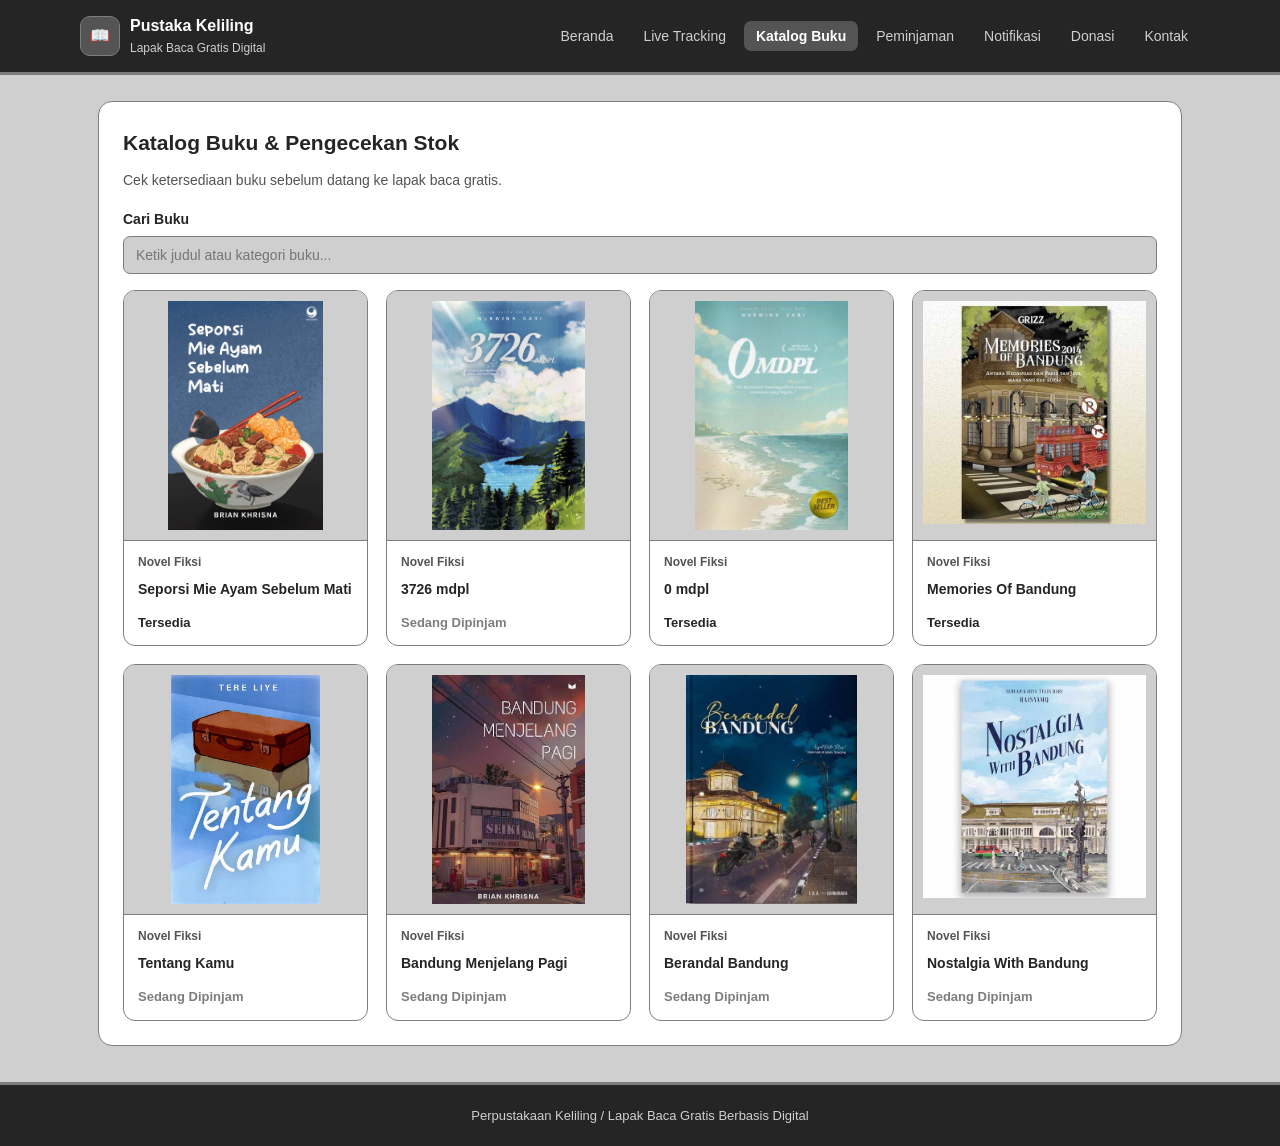
==== katalog.html @ 35af38d2 "upload file web uts" ====
<!DOCTYPE html>
<html lang="id">
<head>
    <meta charset="UTF-8">
    <meta name="viewport" content="width=device-width, initial-scale=1.0">
    <title>Katalog Buku - Pustaka Keliling</title>
    <link rel="stylesheet" href="style.css">
</head>
<body>
    <header id="rangga_header">
        <div class="rangga_nav_wrap">
            <a href="index.html" class="rangga_brand">
                <div class="rangga_brand_box">📖</div>
                <div>
                    <span class="rangga_brand_title">Pustaka Keliling</span>
                    <span class="rangga_brand_sub">Lapak Baca Gratis Digital</span>
                </div>
            </a>
            <ul class="rangga_menu">
                <li><a href="index.html">Beranda</a></li>
                <li><a href="tracking.html">Live Tracking</a></li>
                <li><a href="katalog.html" class="rangga_aktif">Katalog Buku</a></li>
                <li><a href="peminjaman.html">Peminjaman</a></li>
                <li><a href="notifikasi.html">Notifikasi</a></li>
                <li><a href="donasi.html">Donasi</a></li>
                <li><a href="kontak.html">Kontak</a></li>
            </ul>
        </div>
    </header>

    <main id="rangga_main">
        <div class="rangga_box">
            <h2>Katalog Buku & Pengecekan Stok</h2>
            <p class="rangga_ket">Cek ketersediaan buku sebelum datang ke lapak baca gratis.</p>

            <div class="rangga_field">
                <label for="rangga_input_cari">Cari Buku</label>
                <input type="text" id="rangga_input_cari" onkeyup="ranggaCariBuku()" placeholder="Ketik judul atau kategori buku...">
            </div>

            <div class="rangga_katalog_grid">
                <div class="rangga_item_buku">
                    <img src="gambar/Seporsimieayamsebelummati.jpg" alt="Seporsi Mie Ayam Sebelum Mati" class="rangga_cover_buku">
                    <div class="rangga_detail_buku">
                        <span class="rangga_kat_buku">Novel Fiksi</span>
                        <div class="rangga_judul_buku">Seporsi Mie Ayam Sebelum Mati</div>
                        <div class="rangga_stok_ada">Tersedia</div>
                    </div>
                </div>

                <div class="rangga_item_buku">
                    <img src="gambar/3726mdpl.jpg" alt="3726 mdpl" class="rangga_cover_buku">
                    <div class="rangga_detail_buku">
                        <span class="rangga_kat_buku">Novel Fiksi</span>
                        <div class="rangga_judul_buku">3726 mdpl</div>
                        <div class="rangga_stok_habis">Sedang Dipinjam</div>
                    </div>
                </div>

                <div class="rangga_item_buku">
                    <img src="gambar/0mdpl.jpg" alt="0 mdpl" class="rangga_cover_buku">
                    <div class="rangga_detail_buku">
                        <span class="rangga_kat_buku">Novel Fiksi</span>
                        <div class="rangga_judul_buku">0 mdpl</div>
                        <div class="rangga_stok_ada">Tersedia</div>
                    </div>
                </div>

                <div class="rangga_item_buku">
                    <img src="gambar/memoriesofbandung.jpg" alt="Memories Of Bandung" class="rangga_cover_buku">
                    <div class="rangga_detail_buku">
                        <span class="rangga_kat_buku">Novel Fiksi</span>
                        <div class="rangga_judul_buku">Memories Of Bandung</div>
                        <div class="rangga_stok_ada">Tersedia</div>
                    </div>
                </div>

                <div class="rangga_item_buku">
                    <img src="gambar/tentangkamu.jpg" alt="Tentang Kamu" class="rangga_cover_buku">
                    <div class="rangga_detail_buku">
                        <span class="rangga_kat_buku">Novel Fiksi</span>
                        <div class="rangga_judul_buku">Tentang Kamu</div>
                        <div class="rangga_stok_habis">Sedang Dipinjam</div>
                    </div>
                </div>

                  <div class="rangga_item_buku">
                    <img src="gambar/bandungmenjelangpagi.jpg" alt="Bandung Menjelang Pagi" class="rangga_cover_buku">
                    <div class="rangga_detail_buku">
                        <span class="rangga_kat_buku">Novel Fiksi</span>
                        <div class="rangga_judul_buku">Bandung Menjelang Pagi</div>
                        <div class="rangga_stok_habis">Sedang Dipinjam</div>
                    </div>
                </div>

                  <div class="rangga_item_buku">
                    <img src="gambar/berandalbandung.jpg" alt="Berandal Bandung" class="rangga_cover_buku">
                    <div class="rangga_detail_buku">
                        <span class="rangga_kat_buku">Novel Fiksi</span>
                        <div class="rangga_judul_buku">Berandal Bandung</div>
                        <div class="rangga_stok_habis">Sedang Dipinjam</div>
                    </div>
                </div>

                  <div class="rangga_item_buku">
                    <img src="gambar/nostalgia.jpg" alt="Nostalgia With Bandung" class="rangga_cover_buku">
                    <div class="rangga_detail_buku">
                        <span class="rangga_kat_buku">Novel Fiksi</span>
                        <div class="rangga_judul_buku">Nostalgia With Bandung</div>
                        <div class="rangga_stok_habis">Sedang Dipinjam</div>
                    </div>
                </div>
            </div>
        </div>
    </main>

    <footer id="rangga_footer">
        <p>Perpustakaan Keliling / Lapak Baca Gratis Berbasis Digital</p>
    </footer>

    <script src="script.js"></script>
</body>
</html>
---- style.css ----
/* Rangga Saputra */
* {
    margin: 0;
    padding: 0;
    box-sizing: border-box;
}

body {
    font-family: Arial, Helvetica, sans-serif;
    background-color: #CFCFCF;
    color: #252525;
    line-height: 1.65;
}

#rangga_header {
    background-color: #252525;
    border-bottom: 3px solid #7D7D7D;
    padding: 13px 20px;
}

.rangga_nav_wrap {
    max-width: 1120px;
    margin: 0 auto;
    display: flex;
    justify-content: space-between;
    align-items: center;
    gap: 16px;
    flex-wrap: wrap;
}

.rangga_brand {
    display: flex;
    align-items: center;
    gap: 10px;
    text-decoration: none;
    color: #CFCFCF;
}

.rangga_brand_box {
    width: 40px;
    height: 40px;
    background-color: #545454;
    color: #ffffff;
    border: 1px solid #7D7D7D;
    border-radius: 10px;
    display: flex;
    align-items: center;
    justify-content: center;
    font-weight: bold;
    font-size: 16px;
}

.rangga_brand_title {
    font-size: 16px;
    font-weight: bold;
    color: #ffffff;
    display: block;
}

.rangga_brand_sub {
    font-size: 12px;
    color: #CFCFCF;
    display: block;
}

.rangga_menu {
    list-style: none;
    display: flex;
    flex-wrap: wrap;
    gap: 6px;
}

.rangga_menu a {
    text-decoration: none;
    color: #CFCFCF;
    font-size: 14px;
    padding: 7px 12px;
    border-radius: 7px;
}

.rangga_menu a:hover,
.rangga_menu .rangga_aktif {
    background-color: #545454;
    color: #ffffff;
    font-weight: bold;
}

#rangga_main {
    max-width: 1120px;
    margin: 26px auto;
    padding: 0 18px;
}

.rangga_hero {
    background-color: #545454;
    color: #ffffff;
    padding: 42px 38px;
    border-radius: 18px;
    margin-bottom: 18px;
    border-left: 6px solid #252525;
}

.rangga_tag {
    display: inline-block;
    background-color: #252525;
    color: #CFCFCF;
    font-size: 12px;
    font-weight: bold;
    padding: 5px 12px;
    border-radius: 20px;
    margin-bottom: 14px;
}

.rangga_hero h1 {
    font-size: 32px;
    line-height: 1.25;
    margin-bottom: 12px;
    max-width: 720px;
    color: #ffffff;
}

.rangga_hero p {
    font-size: 15px;
    color: #CFCFCF;
    max-width: 700px;
    margin-bottom: 24px;
}

.rangga_btn_group {
    display: flex;
    flex-wrap: wrap;
    gap: 12px;
}

.rangga_btn_terang {
    background-color: #252525;
    color: #ffffff;
    text-decoration: none;
    padding: 11px 19px;
    border-radius: 8px;
    font-size: 14px;
    font-weight: bold;
    border: 1px solid #252525;
    cursor: pointer;
}

.rangga_btn_terang:hover {
    background-color: #7D7D7D;
    border-color: #7D7D7D;
}

.rangga_btn_garis {
    background-color: #CFCFCF;
    color: #252525;
    text-decoration: none;
    padding: 11px 19px;
    border-radius: 8px;
    font-size: 14px;
    font-weight: bold;
    border: 1px solid #CFCFCF;
    cursor: pointer;
}

.rangga_btn_garis:hover {
    background-color: #7D7D7D;
    color: #ffffff;
    border-color: #7D7D7D;
}

.rangga_strip_3 {
    display: grid;
    grid-template-columns: repeat(3, 1fr);
    gap: 16px;
    margin-bottom: 20px;
}

.rangga_mini_box {
    background-color: #ffffff;
    border: 1px solid #7D7D7D;
    border-top: 4px solid #252525;
    border-radius: 12px;
    padding: 16px 18px;
}

.rangga_mini_label {
    font-size: 12px;
    color: #545454;
    display: block;
    margin-bottom: 4px;
}

.rangga_mini_val {
    font-size: 16px;
    font-weight: bold;
    color: #252525;
}

.rangga_box {
    background-color: #ffffff;
    border: 1px solid #7D7D7D;
    border-radius: 14px;
    padding: 24px;
    margin-bottom: 20px;
}

.rangga_box h2 {
    font-size: 21px;
    margin-bottom: 8px;
    color: #252525;
}

.rangga_ket {
    font-size: 14px;
    color: #545454;
    margin-bottom: 16px;
}

.rangga_grid_2 {
    display: grid;
    grid-template-columns: repeat(2, 1fr);
    gap: 18px;
    margin-bottom: 20px;
}

.rangga_field {
    margin-bottom: 14px;
}

.rangga_field label {
    display: block;
    font-size: 14px;
    font-weight: bold;
    margin-bottom: 5px;
    color: #252525;
}

.rangga_field input,
.rangga_field select,
.rangga_field textarea {
    width: 100%;
    padding: 10px 12px;
    border: 1px solid #7D7D7D;
    border-radius: 7px;
    font-size: 14px;
    font-family: Arial, Helvetica, sans-serif;
    background-color: #CFCFCF;
    color: #252525;
}

.rangga_field input:focus,
.rangga_field select:focus,
.rangga_field textarea:focus {
    outline: none;
    border-color: #252525;
    background-color: #ffffff;
}

.rangga_btn_kirim {
    background-color: #252525;
    color: #ffffff;
    border: none;
    padding: 11px 18px;
    border-radius: 8px;
    font-size: 14px;
    font-weight: bold;
    cursor: pointer;
    width: 100%;
    border-bottom: 3px solid #7D7D7D;
}

.rangga_btn_kirim:hover {
    background-color: #545454;
}

/* Katalog Buku */
.rangga_katalog_grid {
    display: grid;
    grid-template-columns: repeat(auto-fill, minmax(210px, 1fr));
    gap: 18px;
    margin-top: 16px;
}

.rangga_item_buku {
    background-color: #ffffff;
    border: 1px solid #7D7D7D;
    border-radius: 12px;
    overflow: hidden;
    display: flex;
    flex-direction: column;
}

.rangga_item_buku:hover {
    border-color: #252525;
}

.rangga_cover_buku {
    width: 100%;
    height: 250px;
    object-fit: contain;
    object-position: top center;
    background-color: #CFCFCF;
    padding: 10px;
    border-bottom: 1px solid #7D7D7D;
}

.rangga_detail_buku {
    padding: 12px 14px;
    display: flex;
    flex-direction: column;
    gap: 5px;
    flex-grow: 1;
}

.rangga_kat_buku {
    font-size: 12px;
    color: #545454;
    font-weight: bold;
}

.rangga_judul_buku {
    font-size: 14px;
    font-weight: bold;
    color: #252525;
}

.rangga_stok_ada {
    font-size: 13px;
    color: #252525;
    font-weight: bold;
    margin-top: auto;
    padding-top: 6px;
}

.rangga_stok_habis {
    font-size: 13px;
    color: #7D7D7D;
    font-weight: bold;
    margin-top: auto;
    padding-top: 6px;
}

/* Info Box & Peta */
.rangga_info_kuning {
    background-color: #CFCFCF;
    border-left: 4px solid #252525;
    color: #252525;
    padding: 12px 14px;
    border-radius: 7px;
    margin-bottom: 12px;
    font-size: 14px;
}

.rangga_info_hijau {
    background-color: #CFCFCF;
    border-left: 4px solid #545454;
    color: #252525;
    padding: 12px 14px;
    border-radius: 7px;
    margin-bottom: 12px;
    font-size: 14px;
}

.rangga_peta_bingkai {
    border: 1px solid #7D7D7D;
    border-radius: 12px;
    overflow: hidden;
    margin-bottom: 14px;
}

/* Footer */
#rangga_footer {
    background-color: #252525;
    border-top: 3px solid #7D7D7D;
    text-align: center;
    padding: 20px;
    margin-top: 36px;
    font-size: 13px;
    color: #CFCFCF;
}

/* Responsif HP */
@media (max-width: 820px) {
    .rangga_strip_3 {
        grid-template-columns: 1fr;
    }
}

@media (max-width: 768px) {
    .rangga_hero {
        padding: 26px 20px;
    }

    .rangga_hero h1 {
        font-size: 24px;
    }

    .rangga_grid_2 {
        grid-template-columns: 1fr;
    }
}
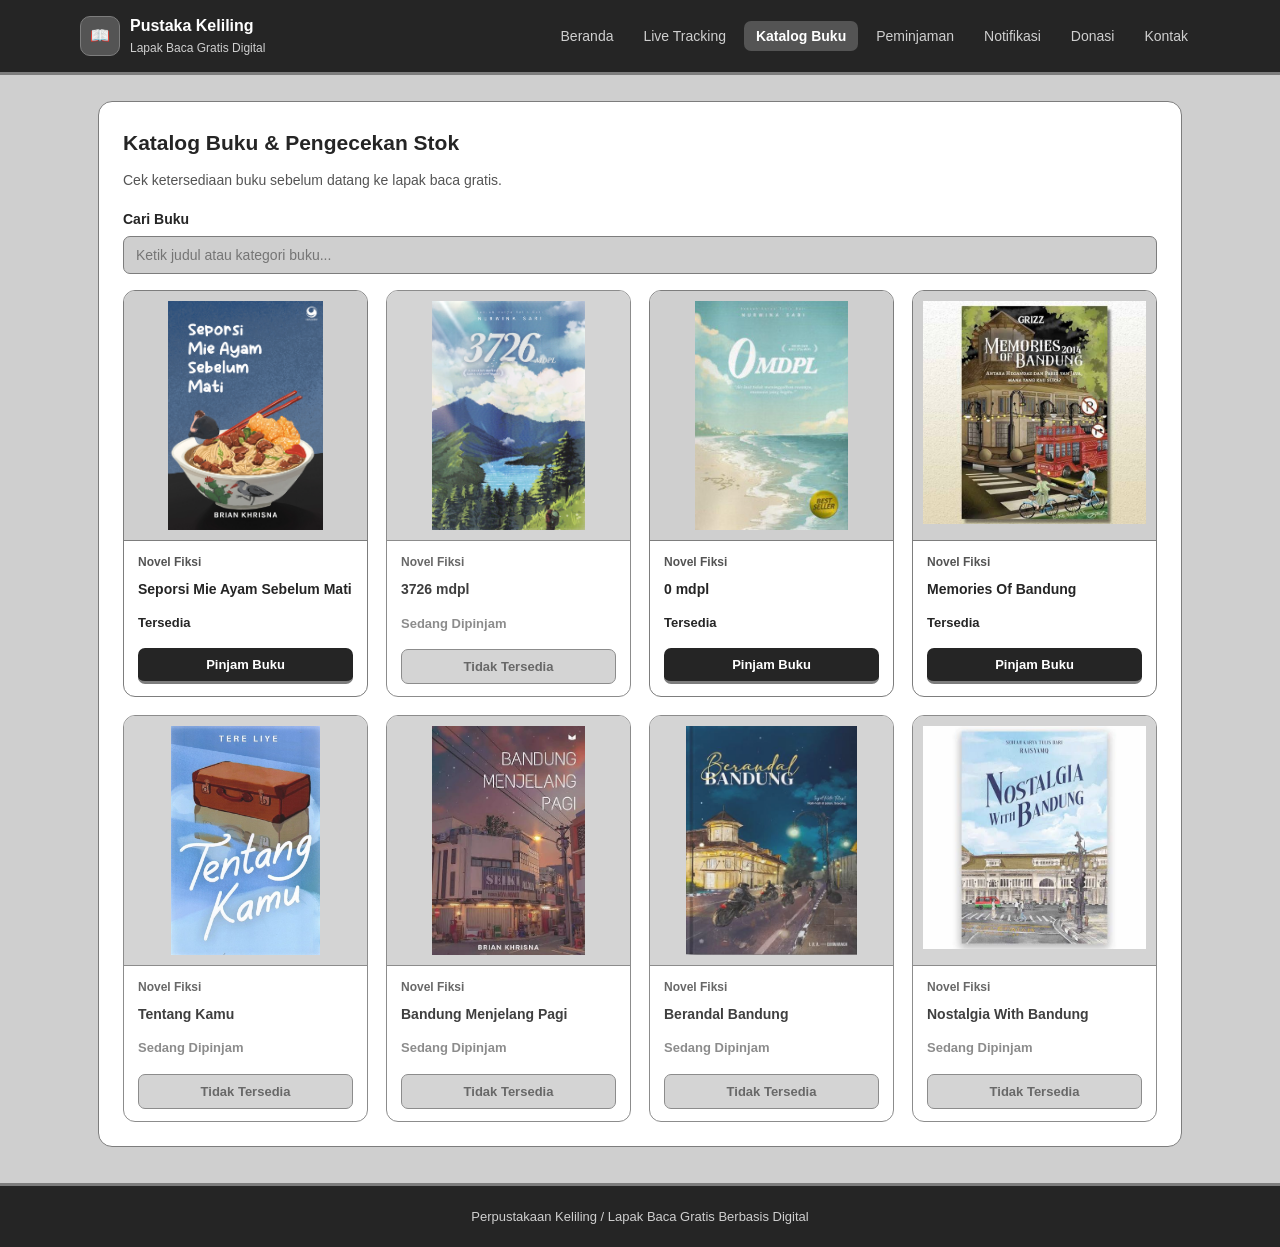
==== commit 99790486: "Update tombol katalog dan style.css" ====
--- a/katalog.html
+++ b/katalog.html
@@ -45,15 +45,17 @@
                         <span class="rangga_kat_buku">Novel Fiksi</span>
                         <div class="rangga_judul_buku">Seporsi Mie Ayam Sebelum Mati</div>
                         <div class="rangga_stok_ada">Tersedia</div>
+                        <button type="button" class="rangga_btn_pinjam" onclick="ranggaPilihPinjam('Seporsi Mie Ayam Sebelum Mati')">Pinjam Buku</button>
                     </div>
                 </div>
 
-                <div class="rangga_item_buku">
+                <div class="rangga_item_buku rangga_buku_mati">
                     <img src="gambar/3726mdpl.jpg" alt="3726 mdpl" class="rangga_cover_buku">
                     <div class="rangga_detail_buku">
                         <span class="rangga_kat_buku">Novel Fiksi</span>
                         <div class="rangga_judul_buku">3726 mdpl</div>
                         <div class="rangga_stok_habis">Sedang Dipinjam</div>
+                        <button type="button" class="rangga_btn_mati" disabled aria-disabled="true">Tidak Tersedia</button>
                     </div>
                 </div>
 
@@ -63,6 +65,7 @@
                         <span class="rangga_kat_buku">Novel Fiksi</span>
                         <div class="rangga_judul_buku">0 mdpl</div>
                         <div class="rangga_stok_ada">Tersedia</div>
+                        <button type="button" class="rangga_btn_pinjam" onclick="ranggaPilihPinjam('0 mdpl')">Pinjam Buku</button>
                     </div>
                 </div>
 
@@ -72,42 +75,47 @@
                         <span class="rangga_kat_buku">Novel Fiksi</span>
                         <div class="rangga_judul_buku">Memories Of Bandung</div>
                         <div class="rangga_stok_ada">Tersedia</div>
+                        <button type="button" class="rangga_btn_pinjam" onclick="ranggaPilihPinjam('Memories Of Bandung')">Pinjam Buku</button>
                     </div>
                 </div>
 
-                <div class="rangga_item_buku">
+                <div class="rangga_item_buku rangga_buku_mati">
                     <img src="gambar/tentangkamu.jpg" alt="Tentang Kamu" class="rangga_cover_buku">
                     <div class="rangga_detail_buku">
                         <span class="rangga_kat_buku">Novel Fiksi</span>
                         <div class="rangga_judul_buku">Tentang Kamu</div>
                         <div class="rangga_stok_habis">Sedang Dipinjam</div>
+                        <button type="button" class="rangga_btn_mati" disabled aria-disabled="true">Tidak Tersedia</button>
                     </div>
                 </div>
 
-                  <div class="rangga_item_buku">
+                <div class="rangga_item_buku rangga_buku_mati">
                     <img src="gambar/bandungmenjelangpagi.jpg" alt="Bandung Menjelang Pagi" class="rangga_cover_buku">
                     <div class="rangga_detail_buku">
                         <span class="rangga_kat_buku">Novel Fiksi</span>
                         <div class="rangga_judul_buku">Bandung Menjelang Pagi</div>
                         <div class="rangga_stok_habis">Sedang Dipinjam</div>
+                        <button type="button" class="rangga_btn_mati" disabled aria-disabled="true">Tidak Tersedia</button>
                     </div>
                 </div>
 
-                  <div class="rangga_item_buku">
+                <div class="rangga_item_buku rangga_buku_mati">
                     <img src="gambar/berandalbandung.jpg" alt="Berandal Bandung" class="rangga_cover_buku">
                     <div class="rangga_detail_buku">
                         <span class="rangga_kat_buku">Novel Fiksi</span>
                         <div class="rangga_judul_buku">Berandal Bandung</div>
                         <div class="rangga_stok_habis">Sedang Dipinjam</div>
+                        <button type="button" class="rangga_btn_mati" disabled aria-disabled="true">Tidak Tersedia</button>
                     </div>
                 </div>
 
-                  <div class="rangga_item_buku">
+                <div class="rangga_item_buku rangga_buku_mati">
                     <img src="gambar/nostalgia.jpg" alt="Nostalgia With Bandung" class="rangga_cover_buku">
                     <div class="rangga_detail_buku">
                         <span class="rangga_kat_buku">Novel Fiksi</span>
                         <div class="rangga_judul_buku">Nostalgia With Bandung</div>
                         <div class="rangga_stok_habis">Sedang Dipinjam</div>
+                        <button type="button" class="rangga_btn_mati" disabled aria-disabled="true">Tidak Tersedia</button>
                     </div>
                 </div>
             </div>
--- a/style.css
+++ b/style.css
@@ -397,4 +397,41 @@
     .rangga_grid_2 {
         grid-template-columns: 1fr;
     }
+}
+/* Styling Tombol Pinjam & Tidak Tersedia di Katalog */
+.rangga_btn_pinjam {
+    margin-top: 10px;
+    background-color: #252525;
+    color: #ffffff;
+    border: none;
+    border-bottom: 3px solid #7D7D7D;
+    padding: 9px 12px;
+    border-radius: 7px;
+    font-size: 13px;
+    font-weight: bold;
+    cursor: pointer;
+    width: 100%;
+    font-family: Arial, Helvetica, sans-serif;
+}
+
+.rangga_btn_pinjam:hover {
+    background-color: #545454;
+}
+
+.rangga_btn_mati {
+    margin-top: 10px;
+    background-color: #CFCFCF;
+    color: #545454;
+    border: 1px solid #7D7D7D;
+    padding: 9px 12px;
+    border-radius: 7px;
+    font-size: 13px;
+    font-weight: bold;
+    cursor: not-allowed;
+    width: 100%;
+    font-family: Arial, Helvetica, sans-serif;
+}
+
+.rangga_buku_mati {
+    opacity: 0.88;
 }
